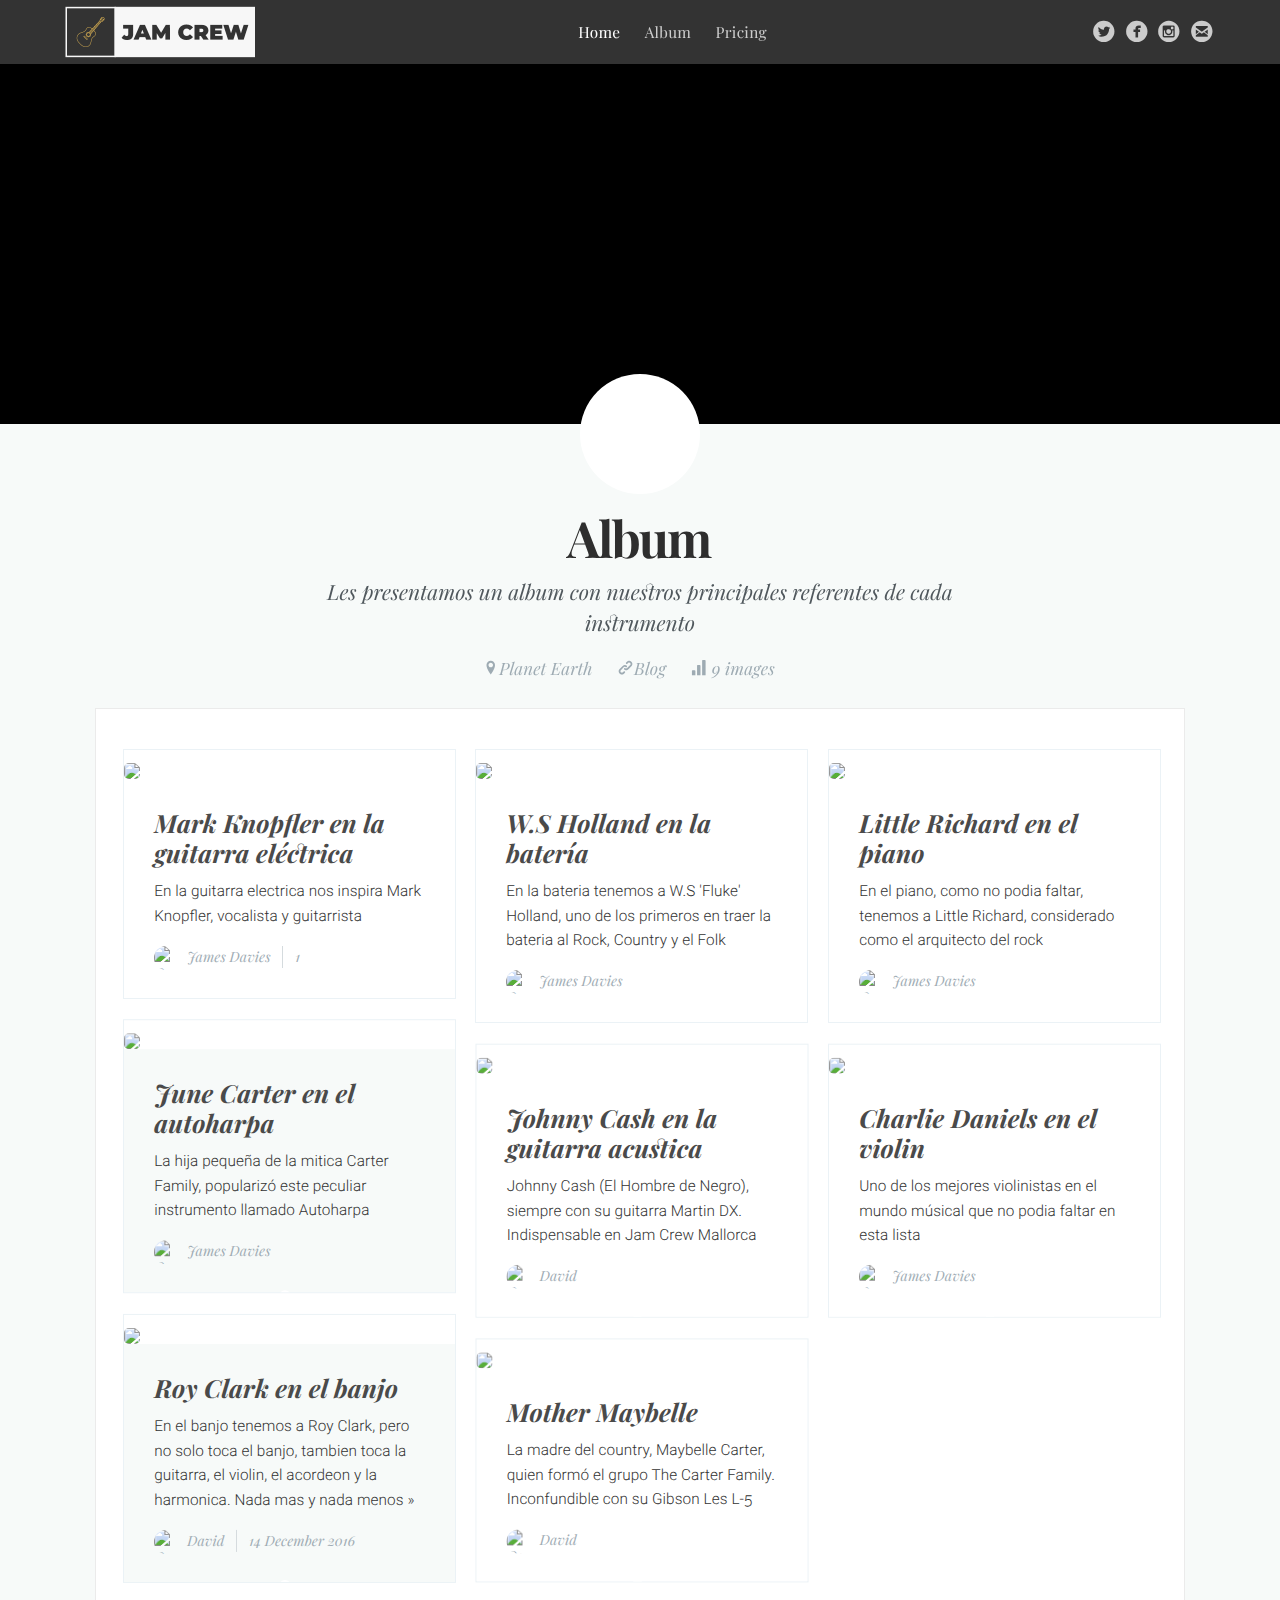
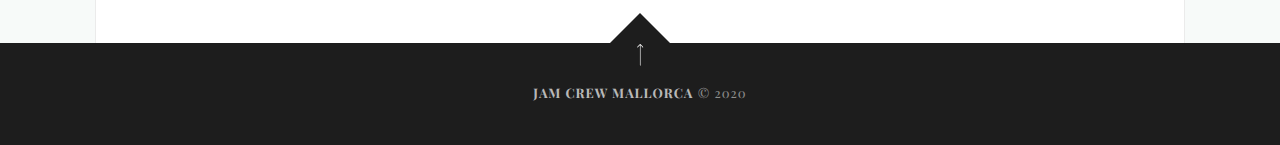
==== album.html @ 9c5e9997 "definitivo" ====
<!DOCTYPE html>
<html>
<head>
<meta charset="utf-8"/>
<meta http-equiv="X-UA-Compatible" content="IE=edge"/>
<title>Nectaria - Free HTML Template by WowThemes.net</title>
<meta name="description" content="Thoughts, reviews and ideas since 1999."/>
<meta name="viewport" content="width=device-width, initial-scale=1.0"/>
<link rel="shortcut icon" href="#">
<link rel="stylesheet" type="text/css" href="assets/css/screen.css"/>
<link rel="stylesheet" type="text/css" href="https://fonts.googleapis.com/css?family=Roboto:400,300italic,300,400italic,700,700italic|Playfair+Display:400,700,400italic,700italic"/>
</head>
<body class="author-template">
<div class="site-wrapper">
	<nav class="main-nav overlay clearfix">
        <a class="blog-logo" href="index.html"><img src="assets/img/logo.png" alt="Fashion Critiques" width="150%"/></a>
		<ul id="menu">
			<li class="nav-home nav-current" role="presentation"><a href="./blog.html">Home</a></li>
			<li class="nav-article-example" role="presentation"><a href="./album.html">Album</a></li>
			<li class="nav-about-us" role="presentation"><a href="./pricing.html">Pricing</a></li>
			<span class="socialheader">
			<a href="https://twitter.com/Black_Crash_DVS" target="blank"><span class='symbol'>circletwitterbird</span></a>
			<a href="https://www.facebook.com/james.aguilarfernandez/" target="blank"><span class='symbol'>circlefacebook</span></a>
			<a href="https://www.instagram.com/james_loquillo/?hl=es" target="blank"><span class='symbol'>circleinstagram</span></a>
			<a href="mailto:daviesjamesemlyn@gmail.com" target="blank"><span class='symbol'>circleemail</span></a>
			</span>
	</ul>
	</nav>
	<header class="main-header author-head">
        <div class="overlay"></div>
  <video playsinline="playsinline" autoplay="autoplay" muted="muted" loop="loop">
    <source src="./vids-img/album.mp4" type="video/mp4">
  </video>
	</header>
	<section class="author-profile inner">
	<figure class="author-image">
	<div class="img" style="background-image: url(https://scontent.fpmi1-1.fna.fbcdn.net/v/t1.0-9/129583859_104291048207803_7427155430937410095_n.jpg?_nc_cat=103&ccb=2&_nc_sid=09cbfe&_nc_ohc=jeGE1zv_1PsAX_n4qG9&_nc_ht=scontent.fpmi1-1.fna&oh=19bc6c733a1b47d563019c0d79a7c83b&oe=5FFEECEB)">
		<span class="hidden">David's Picture</span>
	</div>
	</figure>
	<h1 class="author-title">Album</h1>
	<h2 class="author-bio">Les presentamos un album con nuestros principales referentes de cada instrumento</h2>
	<div class="author-meta">
		<span class="author-location icon-location">Planet Earth</span>
		<span class="author-link icon-link"><a href="./blog.html">Blog</a></span>
		<span class="author-stats"><i class="icon-stats"></i> 9 images</span>
	</div>
	</section>
	<main class="content" role="main">
	<div class="grid">
		<div class="grid-item">
			<article class="post tag-romance">
			<a href="article.html"><img src="https://upload.wikimedia.org/wikipedia/commons/thumb/1/12/Markknopfler20061.jpg/1200px-Markknopfler20061.jpg" style="border-radius: 5px;"></a>
			<div class="wrapgriditem">
				<header class="post-header">
				<h2 class="post-title"><a href="article.html">Mark Knopfler en la guitarra eléctrica</a></h2>
				</header>
				<section class="post-excerpt">
				<p>
					En la guitarra electrica nos inspira Mark Knopfler, vocalista y guitarrista
				</p>
				</section>
				<footer class="post-meta">
				<img class="author-thumb" src="https://scontent.fpmi1-1.fna.fbcdn.net/v/t1.0-9/129583859_104291048207803_7427155430937410095_n.jpg?_nc_cat=103&ccb=2&_nc_sid=09cbfe&_nc_ohc=jeGE1zv_1PsAX_n4qG9&_nc_ht=scontent.fpmi1-1.fna&oh=19bc6c733a1b47d563019c0d79a7c83b&oe=5FFEECEB" alt="David" nopin="nopin"/>
				James Davies
				<time class="post-date" datetime="2015-12-17">1</time>
				</footer>
			</div>
			</article>
		</div>
		<div class="grid-item">
			<article class="post">
                <a href="article.html"><img src="https://cdn0.wideopencountry.com/wp-content/uploads/2020/09/Screen-Shot-2020-09-23-at-8.38.54-PM-793x526.png" style="border-radius: 5px;"></a>
			<div class="wrapgriditem">
				<header class="post-header">
				<h2 class="post-title"><a href="article.html">W.S Holland en la batería</a></h2>
				</header>
				<section class="post-excerpt">
				<p>
					En la bateria tenemos a W.S 'Fluke' Holland, uno de los primeros en traer la bateria al Rock, Country y el Folk 
				</p>
				</section>
				<footer class="post-meta">
				<img class="author-thumb" src="https://scontent.fpmi1-1.fna.fbcdn.net/v/t1.0-9/129583859_104291048207803_7427155430937410095_n.jpg?_nc_cat=103&ccb=2&_nc_sid=09cbfe&_nc_ohc=jeGE1zv_1PsAX_n4qG9&_nc_ht=scontent.fpmi1-1.fna&oh=19bc6c733a1b47d563019c0d79a7c83b&oe=5FFEECEB" alt="David" nopin="nopin"/>
				James Davies
				<time class="post-date" datetime="2015-12-17"></time>
				</footer>
			</div>
			</article>
		</div>
		<div class="grid-item">
			<article class="post tag-romance">
			<a href="article.html"><img src="https://www.alohacriticon.com/wp-content/uploads/2003/07/little-richard-piano-fotos.jpg" style="border-radius: 5px;"></a>
			<div class="wrapgriditem">
				<header class="post-header">
				<h2 class="post-title"><a href="article.html">Little Richard en el piano</a></h2>
				</header>
				<section class="post-excerpt">
				<p>
					En el piano, como no podia faltar, tenemos a Little Richard, considerado como el arquitecto del rock 
				</p>
				</section>
				<footer class="post-meta">
				<img class="author-thumb" src="https://scontent.fpmi1-1.fna.fbcdn.net/v/t1.0-9/129583859_104291048207803_7427155430937410095_n.jpg?_nc_cat=103&ccb=2&_nc_sid=09cbfe&_nc_ohc=jeGE1zv_1PsAX_n4qG9&_nc_ht=scontent.fpmi1-1.fna&oh=19bc6c733a1b47d563019c0d79a7c83b&oe=5FFEECEB" alt="David" nopin="nopin"/>
				James Davies
				<time class="post-date" datetime="2015-12-17"></time>
				</footer>
			</div>
			</article>
		</div>
		<div class="grid-item">
			<article class="post tag-romance featured">
			<a href="article.html"><img src="https://www.soundslikenashville.com/wp-content/uploads/2019/01/June-Carter-Cash-1547573768-1280x1947.jpg" style="border-radius: 5px;"></a>
			<div class="wrapgriditem">
				<header class="post-header">
				<h2 class="post-title"><a href="article.html">June Carter en el autoharpa</a></h2>
				</header>
				<section class="post-excerpt">
				<p>
					La hija pequeña de la mitica Carter Family, popularizó este peculiar instrumento llamado Autoharpa 
				</p>
				</section>
				<footer class="post-meta">
				<img class="author-thumb" src="https://scontent.fpmi1-1.fna.fbcdn.net/v/t1.0-9/129583859_104291048207803_7427155430937410095_n.jpg?_nc_cat=103&ccb=2&_nc_sid=09cbfe&_nc_ohc=jeGE1zv_1PsAX_n4qG9&_nc_ht=scontent.fpmi1-1.fna&oh=19bc6c733a1b47d563019c0d79a7c83b&oe=5FFEECEB" alt="David" nopin="nopin"/>
                James Davies
				<time class="post-date" datetime="2015-12-17"></time>
				</footer>
			</div>
			</article>
		</div>
		<div class="grid-item">
			<article class="post">
			<a href="article.html"><img src="https://www.nme.com/wp-content/uploads/2020/09/johnnycashalbum.jpg" style="border-radius: 5px;"></a>
			<div class="wrapgriditem">
				<header class="post-header">
				<h2 class="post-title"><a href="article.html">Johnny Cash en la guitarra acustica</a></h2>
				</header>
				<section class="post-excerpt">
				<p>
					Johnny Cash (El Hombre de Negro), siempre con su guitarra Martin DX. Indispensable en Jam Crew Mallorca
				</p>
				</section>
				<footer class="post-meta">
				<img class="author-thumb" src="https://scontent.fpmi1-1.fna.fbcdn.net/v/t1.0-9/129583859_104291048207803_7427155430937410095_n.jpg?_nc_cat=103&ccb=2&_nc_sid=09cbfe&_nc_ohc=jeGE1zv_1PsAX_n4qG9&_nc_ht=scontent.fpmi1-1.fna&oh=19bc6c733a1b47d563019c0d79a7c83b&oe=5FFEECEB" alt="David" nopin="nopin"/>
				David
				<time class="post-date" datetime="2015-12-17"></time>
				</footer>
			</div>
			</article>
		</div>
		<div class="grid-item">
			<article class="post tag-romance">
			<a href="article.html"><img src="https://www.gannett-cdn.com/presto/2019/10/16/PNAS/6d5e90dd-1445-47b4-b0d6-b8273020af3c-NAS-Charlie_Daniels_veterans-17.jpg" style="border-radius: 5px;"></a>
			<div class="wrapgriditem">
				<header class="post-header">
				<h2 class="post-title"><a href="article.html">Charlie Daniels en el violin</a></h2>
				</header>
				<section class="post-excerpt">
				<p>
					Uno de los mejores violinistas en el mundo músical que no podia faltar en esta lista 
				</p>
				</section>
				<footer class="post-meta">
				<img class="author-thumb" src="https://scontent.fpmi1-1.fna.fbcdn.net/v/t1.0-9/129583859_104291048207803_7427155430937410095_n.jpg?_nc_cat=103&ccb=2&_nc_sid=09cbfe&_nc_ohc=jeGE1zv_1PsAX_n4qG9&_nc_ht=scontent.fpmi1-1.fna&oh=19bc6c733a1b47d563019c0d79a7c83b&oe=5FFEECEB" alt="David" nopin="nopin"/>
				James Davies
				<time class="post-date" datetime="2015-12-17"></time>
				</footer>
			</div>
			</article>
		</div>
		<div class="grid-item">
			<article class="post featured">
			<a href="article.html"><img src="https://images-na.ssl-images-amazon.com/images/I/51Z61dRnvmL._AC_.jpg" style="border-radius: 5px;"></a>
			<div class="wrapgriditem">
				<header class="post-header">
				<h2 class="post-title"><a href="article.html">Roy Clark en el banjo</a></h2>
				</header>
				<section class="post-excerpt">
				<p>
				En el banjo tenemos a Roy Clark, pero no solo toca el banjo, tambien toca la guitarra, el violin, el acordeon y la harmonica. Nada mas y nada menos <a class="read-more" href="/drinking-whenever-you-are-ready-or-even-if-youre-not/">&raquo;</a>
				</p>
				</section>
				<footer class="post-meta">
				<img class="author-thumb" src="https://scontent.fpmi1-1.fna.fbcdn.net/v/t1.0-9/129583859_104291048207803_7427155430937410095_n.jpg?_nc_cat=103&ccb=2&_nc_sid=09cbfe&_nc_ohc=jeGE1zv_1PsAX_n4qG9&_nc_ht=scontent.fpmi1-1.fna&oh=19bc6c733a1b47d563019c0d79a7c83b&oe=5FFEECEB" alt="David" nopin="nopin"/>
				David
				<time class="post-date" datetime="2015-12-14">14 December 2016</time>
				</footer>
			</div>
			</article>
		</div>
		<div class="grid-item">
			<article class="post">
                <a><img src="https://i.pinimg.com/originals/8d/22/37/8d2237e39d246e3e4c31082fff97e40e.jpg" style="border-radius: 5px;"></a>
			<div class="wrapgriditem">
				<header class="post-header">
				<h2 class="post-title"><a href="article.html">Mother Maybelle</a></h2>
				</header>
				<section class="post-excerpt">
				<p>
					La madre del country, Maybelle Carter, quien formó el grupo The Carter Family. Inconfundible con su Gibson Les L-5
				</p>
				</section>
				<footer class="post-meta">
				<img class="author-thumb" src="https://scontent.fpmi1-1.fna.fbcdn.net/v/t1.0-9/129583859_104291048207803_7427155430937410095_n.jpg?_nc_cat=103&ccb=2&_nc_sid=09cbfe&_nc_ohc=jeGE1zv_1PsAX_n4qG9&_nc_ht=scontent.fpmi1-1.fna&oh=19bc6c733a1b47d563019c0d79a7c83b&oe=5FFEECEB" alt="David" nopin="nopin"/>
				David
				<time class="post-date" datetime="2015-12-14"></time>
				</footer>
			</div>
			</article>
		</div>
	</div>
	</main>
	<footer class="site-footer clearfix">
	<a href="#top" id="back-to-top" class="back-top"></a>
	<div class="text-center">
		<a href="index.html">Jam Crew Mallorca</a> &copy; 2020<br/>
	</div>
	</footer>
</div>
<script type="text/javascript" src="https://code.jquery.com/jquery-1.11.3.min.js"></script>
<script type="text/javascript" src="assets/js/masonry.min.js"></script>
<script type="text/javascript" src="assets/js/jquery.fitvids.js"></script>
<script type="text/javascript" src="assets/js/index.js"></script>
</body>
</html>
---- assets/css/screen.css ----
/* 
Nectaria - FREE HTML TEMPLATE BY WOWTHEMES.NET
Version: 1.0.0
Download Link: https://www.wowthemes.net/marketplace/category/free/
*/
body {
	font-family:Roboto;
	overflow-x:hidden;
}
.oscuro{ 
    background-color: #1f1f1f; 
    color: #f1eded; 
}
article,aside,details,figcaption,figure,footer,header,hgroup,main,nav,section,summary {
	display:block;
}
audio,canvas,video {
	display:inline-block;
}
audio:not([controls]) {
	display:none;
	height:0;
}
[hidden],template {
	display:none;
}
html {
	font-family:sans-serif;
	-ms-text-size-adjust:100%;
	-webkit-text-size-adjust:100%;
}
body {
	margin:0;
}
a {
	background:transparent;
}
a:focus {
	outline:0;
}
a:active,a:hover {
	outline:0;
}
h1 {
	font-size:2em;
	margin:0.67em 0;
}
abbr[title] {
	border-bottom:1px dotted;
}
b,strong {
	font-weight:700;
}
dfn {
	font-style:italic;
}
hr {
	-moz-box-sizing:content-box;
	box-sizing:content-box;
	height:0;
}
mark {
	background:#FF0;
	color:#000;
}
code,kbd,pre,samp {
	font-family:monospace,serif;
	font-size:1em;
}
pre {
	white-space:pre-wrap;
}
q {
	quotes:"\201C" "\201D" "\2018" "\2019";
}
small {
	font-size:80%;
}
sub,sup {
	font-size:75%;
	line-height:0;
	position:relative;
	vertical-align:baseline;
}
sup {
	top:-0.5em;
}
sub {
	bottom:-0.25em;
}
img {
	border:0;
	max-width:100%;
}
svg:not(:root) {
	overflow:hidden;
}
figure {
	margin:0;
}
fieldset {
	border:1px solid #c0c0c0;
	margin:0 2px;
	padding:0.35em 0.625em 0.75em;
}
legend {
	border:0;
	padding:0;
}
button,input,select,textarea {
	font-family:inherit;
	font-size:100%;
	margin:0;
}
button,input {
	line-height:normal;
}
button,select {
	text-transform:none;
}
button,html input[type="button"],input[type="reset"],input[type="submit"] {
	-webkit-appearance:button;
	cursor:pointer;
}
button[disabled],html input[disabled] {
	cursor:default;
}
input[type="checkbox"],input[type="radio"] {
	box-sizing:border-box;
	padding:0;
}
input[type="search"] {
	-webkit-appearance:textfield;
	-moz-box-sizing:content-box;
	-webkit-box-sizing:content-box;
	box-sizing:content-box;
}
input[type="search"]::-webkit-search-cancel-button,input[type="search"]::-webkit-search-decoration {
	-webkit-appearance:none;
}
button::-moz-focus-inner,input::-moz-focus-inner {
	border:0;
	padding:0;
}
textarea {
	overflow:auto;
	vertical-align:top;
}
table {
	border-collapse:collapse;
	border-spacing: 0;
}
/* ========================================================================== 1. Icons - Sets up the icon font and respective classes ========================================================================== */
/* Import the font file with the icons in it */
@font-face {
	font-family:"casper-icons";
	src:url("../fonts/casper-icons.eot?v=1");
	src:url("../fonts/casper-icons.eot?v=1#iefix") format("embedded-opentype"),url("../fonts/casper-icons.woff?v=1") format("woff"),url("../fonts/casper-icons.ttf?v=1") format("truetype"),url("../fonts/casper-icons.svg?v=1#icons") format("svg");
	font-weight:normal;
	font-style: normal;
}
/* Apply these base styles to all icons */
[class^="icon-"]:before,[class*=" icon-"]:before {
	font-family:"casper-icons","Open Sans",sans-serif;
	speak-as:none;
	font-style:normal;
	font-weight:normal;
	font-variant:normal;
	text-transform:none;
	line-height:1;
	text-decoration:none !important;
	-webkit-font-smoothing:antialiased;
	-moz-osx-font-smoothing: grayscale;
}
/* Each icon is created by inserting the correct character into the content of the:before pseudo element. Like a boss. */
.icon-ghost:before {
	content:"\f600";
}
.icon-feed:before {
	content:"\f601";
}
.icon-twitter:before {
	content:"\f602";
	font-size:1.1em;
}
.icon-google-plus:before {
	content:"\f603";
}
.icon-facebook:before {
	content:"\f604";
}
.icon-arrow-left:before {
	content:"\f605";
}
.icon-stats:before {
	content:"\f606";
}
.icon-location:before {
	content:"\f607";
	margin-left:-3px;
	/* Tracking fix */
}
.icon-link:before {
	content:"\f608";
}
.icon-menu:before {
	content: "\f609";
}
/* IMPORTANT:When making any changes to the icon font,be sure to increment the version number by 1 in the @font-face rule. `?v=1` becomes `?v=2` This forces browsers to download the new font file.*/
/* ========================================================================== 2. General - Setting up some base styles ========================================================================== */
html {
	height:100%;
	max-height:100%;
	font-size:62.5%;
	-webkit-tap-highlight-color:rgba(0,0,0,0);
}
body {
	height:100%;
	max-height:100%;
	letter-spacing:0.01rem;
	font-size:1.7rem;
	line-height:1.75em;
	color:#333;
	-webkit-font-feature-settings:'kern' 1;
	-moz-font-feature-settings:'kern' 1;
	-o-font-feature-settings:'kern' 1;
	text-rendering:geometricPrecision;
	font-weight:300;
}
::-moz-selection {
	background:#D6EDFF;
}
::selection {
	background:#D6EDFF;
}
h1,h2,h3,h4,h5,h6 {
	-webkit-font-feature-settings:'dlig' 1,'liga' 1,'lnum' 1,'kern' 1;
	-moz-font-feature-settings:'dlig' 1,'liga' 1,'lnum' 1,'kern' 1;
	-o-font-feature-settings:'dlig' 1,'liga' 1,'lnum' 1,'kern' 1;
	color:#2E2E2E;
	line-height:1.15em;
	margin:0 0 0.4em 0;
	font-family:"Playfair Display";
	text-rendering:geometricPrecision;
}
h1 {
	font-size:5rem;
	letter-spacing:-2px;
	text-indent:-3px;
}
h2 {
	font-size:3.6rem;
}
.main-header{
	opacity: 800px;

}
h3 {
	font-size:3rem;
}
h4 {
	font-size:2.5rem;
}
h5 {
	font-size:2rem;
}
h6 {
	font-size:2rem;
}
a {
	color:#4A4A4A;
	transition:color 0.3s ease;
}
a:hover {
	color:#111;
}
p,ul,ol,dl {
	-webkit-font-feature-settings:'liga' 1,'onum' 1,'kern' 1;
	-moz-font-feature-settings:'liga' 1,'onum' 1,'kern' 1;
	-o-font-feature-settings:'liga' 1,'onum' 1,'kern' 1;
	margin:0 0 1.75em 0;
	text-rendering:geometricPrecision;
}
ol,ul {
	padding-left:3rem;
}
ol ol,ul ul,ul ol,ol ul {
	margin:0 0 0.4em 0;
	padding-left:2em;
}
dl dt {
	float:left;
	width:180px;
	overflow:hidden;
	clear:left;
	text-align:right;
	text-overflow:ellipsis;
	white-space:nowrap;
	font-weight:700;
	margin-bottom:1em;
}
dl dd {
	margin-left:200px;
	margin-bottom:1em
}
li {
	margin:0.4em 0;
}
li li {
	margin:0;
}
hr {
	display:block;
	height:1px;
	border:0;
	border-top:#EFEFEF 1px solid;
	margin:3.2em 0;
	padding:0;
}
blockquote {
	-moz-box-sizing:border-box;
	box-sizing:border-box;
	margin:1.75em 0 1.75em -2.2em;
	padding:0 0 0 1.75em;
	border-left:#4A4A4A 0.4em solid;
}
blockquote p {
	margin:0.8em 0;
	font-style:italic;
}
blockquote small {
	display:inline-block;
	margin:0.8em 0 0.8em 1.5em;
	font-size:0.9em;
	color:#CCC;
}
blockquote small:before {
	content:"\2014 \00A0";
}
blockquote cite {
	font-weight:700;
}
blockquote cite a {
	font-weight:normal;
}
mark {
	background-color:#fdffb6;
}
code,tt {
	padding:1px 3px;
	font-family:Inconsolata,monospace,sans-serif;
	font-size:0.85em;
	white-space:pre-wrap;
	border:#E3EDF3 1px solid;
	background:#F7FAFB;
	border-radius:2px;
}
pre {
	-moz-box-sizing:border-box;
	box-sizing:border-box;
	margin:0 0 1.75em 0;
	border:#E3EDF3 1px solid;
	width:100%;
	padding:10px;
	font-family:Inconsolata,monospace,sans-serif;
	font-size:0.9em;
	white-space:pre;
	overflow:auto;
	background:#F7FAFB;
	border-radius:3px;
}
pre code,pre tt {
	font-size:inherit;
	white-space:pre-wrap;
	background:transparent;
	border:none;
	padding:0;
}
kbd {
	display:inline-block;
	margin-bottom:0.4em;
	padding:1px 8px;
	border:#CCC 1px solid;
	color:#666;
	text-shadow:#FFF 0 1px 0;
	font-size:0.9em;
	font-weight:700;
	background:#F4F4F4;
	border-radius:4px;
	box-shadow:0 1px 0 rgba(0,0,0,0.2),0 1px 0 0 #fff inset;
}
table {
	-moz-box-sizing:border-box;
	box-sizing:border-box;
	margin:1.75em 0;
	width:100%;
	max-width:100%;
	background-color:transparent;
}
table th,table td {
	padding:8px;
	line-height:20px;
	text-align:left;
	vertical-align:top;
	border-top:#EFEFEF 1px solid;
}
table th {
	color:#000;
}
table caption+thead tr:first-child th,table caption+thead tr:first-child td,table colgroup+thead tr:first-child th,table colgroup+thead tr:first-child td,table thead:first-child tr:first-child th,table thead:first-child tr:first-child td {
	border-top:0;
}
table tbody+tbody {
	border-top:#EFEFEF 2px solid;
}
table table table {
	background-color:#FFF;
}
table tbody>tr:nth-child(odd)>td,table tbody>tr:nth-child(odd)>th {
	background-color:#F6F6F6;
}
table.plain tbody>tr:nth-child(odd)>td,table.plain tbody>tr:nth-child(odd)>th {
	background:transparent;
}
iframe,.fluid-width-video-wrapper {
	display:block;
	margin: 1.75em 0;
}
/* When a video is inside the fitvids wrapper,drop themargin on the iframe,cause it breaks stuff. */
.fluid-width-video-wrapper iframe {
	margin: 0;
}
/* ========================================================================== 3. Utilities - These things get used a lot ========================================================================== */
/* Clears shit */
.clearfix:before,.clearfix:after {
	content:" ";
	display:table;
}
.clearfix:after {
	clear:both;
}
.clearfix {
	zoom: 1;
}
/* Hides shit */
.hidden {
	text-indent:-9999px;
	visibility:hidden;
	display: none;
}
/* Creates a responsive wrapper that makes our content scale nicely */
.inner {
	position:relative;
	width:80%;
	max-width:710px;
	margin: 0 auto;
}
/* Centres vertically yo. (IE8+) */
.vertical {
	display:table-cell;
	vertical-align:middle;
	 background: rgba(0,0,0,0.2);
}
/* Wraps the main content & footer */
.site-wrapper {
	position:relative;
	z-index:10;
	min-height:100%;
	background:#fff;
	-webkit-transition:-webkit-transform 0.5s ease;
	transition:transform 0.5s ease;
	margin-top:64px;
}
.home-template .site-wrapper {
}
body.nav-opened .site-wrapper {
	overflow-x:hidden;
	-webkit-transform:translate3D(-240px,0,0);
	-ms-transform:translate3D(-240px,0,0);
	transform:translate3D(-240px,0,0);
	-webkit-transition:-webkit-transform 0.3s ease;
	transition: transform 0.3s ease;
}
/* ========================================================================== 4. General - The main styles for the the theme ========================================================================== */
.content {
	width:85%;
	margin:0px auto;
	background:#fff;
	padding:40px 0px;
	margin-top:-100px;
	position:relative;
	border-left:1px solid rgba(0,0,0,0.08);
	border-right:1px solid rgba(0,0,0,0.08);
	border-top: 1px solid rgba(0,0,0,0.08);
}
/* Big cover image on the home page */
.main-header {
	position:relative;
	display:table;
	width:100%;
	height:100vh;
	margin-bottom:5rem;
	text-align:center;
	background:#222 no-repeat center center;
	background-image:url(../img/default.jpg);
	background-size:cover;
	overflow:hidden;
}
.main-header .inner {
	width:80%;
	margin-top:-64px;
}
.main-header-content.inner h1,.main-header-content.inner .post-meta,.main-header-content.inner .post-meta a {
	color:#fff;
}
.main-nav {
	position:relative;
	padding:5px 5%;
	margin:0 0 0px 0;
}
.main-nav a {
	text-decoration:none;
	font-size:0.9em;
	letter-spacing:0.3px;
	font-weight:400;
	color:#ccc;
	font-family:Playfair Display;
}
.main-nav .nav-current a {
	color:#fff;
}
.main-nav a:hover {
	color: #fff;
}
/* Navigation */
body.nav-opened .nav-cover {
	position:fixed;
	top:0;
	left:0;
	right:240px;
	bottom:0;
	z-index:200;
}
.nav {
	position:fixed;
	top:0;
	right:0;
	bottom:0;
	z-index:5;
	width:240px;
	opacity:0;
	background:#111;
	margin-bottom:0;
	text-align:left;
	overflow-y:auto;
	-webkit-transition:-webkit-transform 0.5s ease,opacity 0.3s ease 0.7s;
	transition:transform 0.5s ease,opacity 0.3s ease 0.7s;
}
body.nav-closed .nav {
	-webkit-transform:translate3D(97px,0,0);
	-ms-transform:translate3D(97px,0,0);
	transform:translate3D(97px,0,0);
}
body.nav-opened .nav {
	opacity:1;
	-webkit-transition:-webkit-transform 0.3s ease,opacity 0s ease 0s;
	transition:transform 0.3s ease,opacity 0s ease 0s;
	-webkit-transform:translate3D(0,0,0);
	-ms-transform:translate3D(0,0,0);
	transform:translate3D(0,0,0);
}
.nav-title {
	position:absolute;
	top:45px;
	left:30px;
	font-size:16px;
	font-weight:100;
	text-transform:uppercase;
	color:#fff;
}
.nav-close {
	position:absolute;
	top:38px;
	right:25px;
	width:20px;
	height:20px;
	padding:0;
	font-size:10px;
}
.nav-close:focus {
	outline:0;
}
.nav-close:before,.nav-close:after {
	content:'';
	position:absolute;
	top:0;
	width:20px;
	height:1px;
	background:rgb(150,150,150);
	top:15px;
	-webkit-transition:background 0.15s ease;
	transition:background 0.15s ease;
}
.nav-close:before {
	-webkit-transform:rotate(45deg);
	-ms-transform:rotate(45deg);
	transform:rotate(45deg);
}
.nav-close:after {
	-webkit-transform:rotate(-45deg);
	-ms-transform:rotate(-45deg);
	transform:rotate(-45deg);
}
.nav-close:hover:before,.nav-close:hover:after {
	background:rgb(255,255,255);
}
.nav ul {
	padding:90px 9% 5%;
	list-style:none;
	counter-reset:item;
}
.nav li:before {
	display:block;
	float:right;
	padding-right:4%;
	padding-left:5px;
	text-align:right;
	font-size:1.2rem;
	vertical-align:bottom;
	color:#B8B8B8;
	content:counter(item,lower-roman);
	counter-increment:item;
}
.nav li {
	margin:0;
}
.nav li a {
	text-decoration:none;
	line-height:1.4;
	font-size:1.4rem;
	display:block;
	padding:0.6rem 4%;
	overflow:hidden;
	white-space:nowrap;
	text-overflow:ellipsis;
}
.nav li a:after {
	display:inline-block;
	content:" .......................................................";
	color:rgba(255,255,255,0.2);
	margin-left:5px;
}
.nav .nav-current:before {
	color:#fff;
}
.nav .nav-current a:after {
	content:" ";
	border-bottom:rgba(255,255,255,0.5) 1px solid;
	width:100%;
	height:1px;
}
.nav a:link,.nav a:visited {
	color:#B8B8B8;
}
.nav li.nav-current a,.nav a:hover,.nav a:active,.nav a:focus {
	color: #fff;
}
.subscribe-button {
	-webkit-box-sizing:border-box;
	-moz-box-sizing:border-box;
	box-sizing:border-box;
	display:none;
	position:absolute;
	bottom:30px;
	left:30px;
	right:30px;
	height:38px;
	padding:0 20px;
	color:#111 !important;
	/* Overides `.nav a:link,.nav a:visited` colour */
	text-align:center;
	font-size:12px;
	font-family:"Open Sans",sans-serif;
	text-transform:uppercase;
	text-decoration:none;
	line-height:35px;
	border-radius:3px;
	background:#fff;
	transition:all ease 0.3s;
}
.subscribe-button:before {
	font-size:9px;
	margin-right: 6px;
}
/* Create a bouncing scroll-down arrow on homepage with cover image */
.scroll-down {
	display:block;
	position:absolute;
	z-index:100;
	bottom:75px;
	left:50%;
	margin-left:-16px;
	width:34px;
	height:34px;
	font-size:34px;
	text-align:center;
	text-decoration:none;
	color:rgba(255,255,255,0.7);
	-webkit-transform:rotate(-90deg);
	-ms-transform:rotate(-90deg);
	transform:rotate(-90deg);
	-webkit-animation:bounce 4s 2s infinite;
	animation: bounce 4s 2s infinite;
}
/* Stop it bouncing and increase contrast when hovered */
.scroll-down:hover {
	color:#fff;
	-webkit-animation:none;
	animation: none;
}
/* Put a semi-opaque radial gradient behind the icon to make it more visible on photos which happen to have a light background. */
.home-template .main-header:after {
	display:block;
	content:" ";
	width:150px;
	height:130px;
	border-radius:100%;
	position:absolute;
	bottom:0;
	left:50%;
	margin-left:-75px;
	background: radial-gradient(ellipse at center,rgba(0,0,0,0.15) 0%,rgba(0,0,0,0) 70%,rgba(0,0,0,0) 100%);
}
/* Hide when there's no cover image or on page2+*/
.no-cover .scroll-down,.no-cover.main-header:after,.archive-template .scroll-down,.archive-template .main-header:after {
	display: none
}
/* Appears in the top left corner of your home page */
.blog-logo {
	display:block;
	float:left;
	background:none !important;
	/* Makes sure there is never a background */
	border:none !important;
	/* Makes sure there is never a border */
}
.blog-logo img {
	-webkit-box-sizing:border-box;
	-moz-box-sizing:border-box;
	box-sizing:border-box;
	display:block;
	height:auto;
	padding:0;
	width:auto;
	opacity:1;
	transition:all 0.4s;
}
.blog-logo img:hover {
	opacity:1.0;
	transition:all 0.4s;
}
.menu-button {
	-webkit-box-sizing:border-box;
	-moz-box-sizing:border-box;
	box-sizing:border-box;
	display:inline-block;
	float:right;
	padding:0;
	opacity:1;
	text-align:center;
	font-size:12px;
	text-transform:uppercase;
	white-space:nowrap;
	transition:all 0.5s ease;
}
.menu-button:before {
	font-size:24px;
	font-weight:300;
	position:relative;
	top:14px;
}
.menu-button:hover {
	background:#fff;
}
.menu-button:focus {
	outline: 0;
}
/* When the navigation is closed */
.nav-closed .menu-button {
	color:#333;
	border-color:rgba(255,255,255,0.6);
}
.nav-closed .menu-button:hover {
	color: #222;
}
/* When the navigation is closed and there is no cover image */
.nav-closed .no-cover .menu-button {
	border-color:#BFC8CD;
	color:#9EABB3;
}
.nav-closed .no-cover .menu-button:hover {
	border-color:#555;
	color: #555;
}
/* When the navigation is opened */
.nav-opened .menu-button {
	padding:0 12px;
	background:#111;
	border-color:#111;
	color:#fff;
	-webkit-transform:translate3D(94px,0,0);
	-ms-transform:translate3D(94px,0,0);
	transform:translate3D(94px,0,0);
	transition:all 0.3s ease;
}
.nav-opened .menu-button .word {
	opacity:0;
	transition: all 0.3s ease;
}
/* Special styles when overlaid on an image*/
.main-nav.overlay {
	position:fixed;
	top:0;
	left:0;
	right:0;
	height:54px;
	border:none;
	background:linear-gradient(to bottom,rgba(0,0,0,0.2) 0%,rgba(0,0,0,0) 100%);
	background:rgba(0,0,0,0.8);
	z-index:9;
}
.no-cover .main-nav.overlay {
	background: none;
}
/* The details of your blog. Defined in ghost/settings/ */
.page-title {
	margin:10px 0 0px 0;
	font-size:6.5rem;
	letter-spacing:-1px;
	font-weight:700;
	font-family:"Playfair Display";
	color:#fff;
	font-style:italic;
}
.page-description {
	margin:0;
	font-size:2rem;
	line-height:1.5em;
	font-weight:300;
	font-style:bold;
	letter-spacing:0.01rem;
	color:rgb(255, 255, 255);
}
.no-cover.main-header {
	min-height:160px;
	max-height:40vh;
	background:#f5f8fa;
}
.no-cover .page-title {
	color:rgba(0,0,0,0.8);
}
.no-cover .page-description {
	color: rgba(0,0,0,0.5);
}
/* Add subtle load-in animation for content on the home page */
.home-template .page-title {
	-webkit-animation:fade-in 0.6s;
	animation:fade-in 0.6s;
	-webkit-animation-delay:0.2s;
	animation-delay:0.2s;
}
.home-template .page-description {
	-webkit-animation:fade-in-down 0.9s;
	animation:fade-in-down 0.9s;
	-webkit-animation-delay:0.1s;
	animation-delay: 0.1s;
}
/* Every post,on every page,gets this style on its <article>tag */
.post {
	position:relative;
	border-bottom:#EBF2F6 1px solid;
		padding-bottom:30px;
	word-wrap:break-word;
}
.grid-item .post {
	position:relative;
	border:#EBF2F6 1px solid;
	word-wrap:break-word;
		margin-bottom:20px;
	 padding-bottom:0;
	 max-width:100%;
	 transition:all 0.4s;
	 background:#fff;
	overflow:hidden;
}
.grid-item .post img {
	margin-bottom:-10px;
}
.wrapgriditem {
	padding:30px;
	position:relative;
	background-color:#fff;
}
.grid-item .post.featured .wrapgriditem {
	background:#f7faf9;
	box-shadow: none;
}
/* Add a little circle in the middle of the border-bottom on our .post just for the lolz and stylepoints. */
.post:after {
	display:block;
	content:"";
	width:0px;
	height:0px;
	border:#E7EEF2 1px solid;
	position:absolute;
	bottom:-5px;
	left:50%;
	margin-left:-5px;
	background:#FFF;
	border-radius:100%;
	box-shadow:#FFF 0 0 0 5px;
}
body:not(.post-template) .post-title {
	font-size:2.5rem;
	font-style:italic;
	line-height:1.2;
}
.post-title a {
	text-decoration:none;
}
.post-excerpt p {
	margin:0;
	font-size:0.9em;
	line-height:1.6em;
}
.read-more {
	text-decoration:none;
}
.post-meta {
	display:block;
	margin:1.75rem 0 0 0;
	font-size:1.6rem;
	font-style:italic;
	line-height:2.2rem;
	color:#9EABB3;
	font-family:Playfair Display;
}
.author-thumb {
	width:24px;
	height:24px;
	float:left;
	margin-right:9px;
	border-radius:100%;
}
.post-meta a {
	color:#9EABB3;
	text-decoration:none;
}
.post-meta a:hover {
	text-decoration:underline;
}
.user-meta {
	position:relative;
	padding:0.3rem 40px 0 100px;
	min-height:77px;
}
.post-date {
	display:inline-block;
	margin-left:8px;
	padding-left:12px;
	border-left:#d5dbde 1px solid;
	white-space:nowrap;
}
.grid-item .post-meta,.grid-item .post-date {
	font-size:1.4rem;
}
.user-image {
	position:absolute;
	top:0;
	left:0;
}
.user-name {
	display:block;
	font-weight:700;
}
.user-bio {
	display:block;
	max-width:440px;
	font-size:1.4rem;
	line-height:1.5em;
}
.publish-meta {
	position:absolute;
	top:0;
	right:0;
	padding:4.3rem 0 4rem 0;
	text-align:right;
}
.publish-heading {
	display:block;
	font-weight:700;
}
.publish-date {
	display:block;
	font-size:1.4rem;
	line-height: 1.5em;
}
/* ========================================================================== 5. Single Post - When you click on an individual post ========================================================================== */
.post-template .post-header {
	margin-bottom:3.4rem;
}
.post-template .post-title {
	margin-bottom:0;
	letter-spacing:-1px;
	font-style:italic;
}
.post-template .post-meta {
	margin:0;
}
.post-template .post-date {
	padding:0;
	margin:0;
	border: none;
}
/* Stop elements,such as img wider than the post content,from creating horizontal scroll - slight hack due to imperfections with browser width % calculations and rounding */
.post-template .content {
	width:80%;
	max-width:900px;
	margin:0px auto;
	margin-top:-100px;
	background:#fff;
	position:relative;
	padding:40px 50px;
	font-weight:300;
	font-family:Roboto;
	overflow:hidden;
}
.site-wrapper {
	background-color:#f7faf9;
}
.sidebar {
	width:25%;
	float:right;
	margin-right:3%;
}
.widget {
	padding:30px;
	background:#f7faf9;
	margin-bottom:30px;
	overflow:hidden;
	font-size:1.5rem;
	font-weight:300;
}
.widget .widget-title {
	text-align:center;
	position:relative;
	text-transform:capitalize;
	margin-bottom:27px;
	margin-top:0;
	clear:both;
}
.widget .widget-title:before {
	background:#ebf1ef;
	content:"";
	position:absolute;
	width:100%;
	height:10px;
	left:0;
	top:50%;
	margin-top:-4px;
}
.widget .widget-title>span {
	position:relative;
	z-index:3;
	display:inline-block;
	padding:0 15px;
	background-color:#f7faf9;
}
h2.widget-title {
	font-size:2rem;
	font-style: italic;
}
/* Tweak the .post wrapper style */
.post-template .post {
	margin-top:0;
	border-bottom:none;
	padding-bottom: 0;
}
/* Kill that stylish little circle that was on the border,too */
.post-template .post:after {
	display: none;
}
/* Keep images centered,and allow images wider than the main text column to break out. */
.post-content img {
	display:block;
	max-width:126%;
	height:auto;
	padding:0.6em 0;
	/* Centers an image by (1) pushing its left edge to the center of its container and (2) shifting the entire image in the opposite direction by half its own width. Works for images that are larger than their containers. */
	position:relative;
	left:50%;
	-webkit-transform:translateX(-50%);
	/* for Safari and iOS */
	-ms-transform:translateX(-50%);
	/* for IE9 */
	transform:translateX(-50%);
}
.footnotes {
	font-style:italic;
	font-size:1.3rem;
	line-height:1.6em;
}
.footnotes li {
	margin:0.6rem 0;
}
.footnotes p {
	margin:0;
}
.footnotes p a:last-child {
	text-decoration: none;
}
/* The author credit area after the post */
.post-footer {
	position:relative;
	margin:6rem 0 0 0;
	padding:6rem 0 0 0;
	border-top:#EBF2F6 1px solid;
}
.post-footer h4 {
	font-size:1.8rem;
	margin:0;
}
.post-footer p {
	margin:1rem 0;
	line-height: 1.75em;
}
/* list of author links - location / url */
.author-meta {
	padding:0;
	margin:0;
	list-style:none;
	font-size:1.4rem;
	line-height:1;
	font-style:italic;
	color:#9EABB3;
}
.author-meta a {
	color:#9EABB3;
}
.author-meta a:hover {
	color: #111;
}
/* Create some space to the right for the share links */
.post-footer .author {
	margin-right:180px;
}
.post-footer h4 a {
	color:#2e2e2e;
	text-decoration:none;
}
.post-footer h4 a:hover {
	text-decoration: underline;
}
/* Drop the share links in the space to the right. Doing it like this means it's easier for the author bio to be flexible at smaller screen sizes while the share links remain at a fixed width the whole time */
.post-footer .share {
	position:absolute;
	top:6rem;
	right:0;
	width:140px;
}
.post-footer .share a {
	font-size:1.8rem;
	display:inline-block;
	margin:1rem 1.6rem 1.6rem 0;
	color:#BBC7CC;
	text-decoration:none;
}
.post-footer .share .icon-twitter:hover {
	color:#55acee;
}
.post-footer .share .icon-facebook:hover {
	color:#3b5998;
}
.post-footer .share .icon-google-plus:hover {
	color: #dd4b39;
}
/* ========================================================================== 6. Author profile ========================================================================== */
.post-head.main-header {
	height:65vh;
	min-height:180px;
}
.no-cover.post-head.main-header {
	height:85px;
	min-height:0;
	margin-bottom:0;
	background:transparent;
}
.tag-head.main-header {
	height:65vh;
	min-height:180px;
}
.author-head.main-header {
	height:40vh;
	min-height:180px;
}
.no-cover.author-head.main-header {
	height:10vh;
	min-height:100px;
	background:transparent;
}
.author-profile {
	padding:0 15px 5rem 15px;
	text-align:center;
	margin-bottom: 5rem;
}
/* Add a little circle in the middle of the border-bottom */
.author-image {
	-webkit-box-sizing:border-box;
	-moz-box-sizing:border-box;
	box-sizing:border-box;
	display:block;
	position:absolute;
	top:-40px;
	left:50%;
	margin-left:-40px;
	width:80px;
	height:80px;
	border-radius:100%;
	overflow:hidden;
	padding:6px;
	background:#fff;
	z-index:2;
	box-shadow:#E7EEF2 0 0 0 1px;
}
.author-image .img {
	position:relative;
	display:block;
	width:100%;
	height:100%;
	background-size:cover;
	background-position:center center;
	border-radius:100%;
}
.author-profile .author-image {
	position:relative;
	left:auto;
	top:auto;
	width:120px;
	height:120px;
	padding:3px;
	margin:-100px auto 0 auto;
	box-shadow:none;
}
.author-title {
	margin:1.5rem 0 1rem;
}
.author-bio {
	font-size:2.1rem;
	line-height:1.5em;
	font-weight:200;
	color:#50585D;
	font-style:italic;
	letter-spacing:0;
	text-indent:0;
}
.author-meta {
	margin: 1.6rem 0;
}
/* Location,website,and link */
.author-profile .author-meta {
	margin:2rem 0;
	font-family:Playfair Display;
	letter-spacing:0.01rem;
	font-size:1.7rem;
}
.author-meta span {
	display:inline-block;
	margin:0 2rem 1rem 0;
	word-wrap:break-word;
}
.author-meta a {
	text-decoration: none;
}
/* Turn off meta for page2+to make room for extra pagination prev/next links */
.archive-template .author-profile .author-meta {
	display: none;
}
/* ========================================================================== 7. Read More - Next/Prev Post Links ========================================================================== */
.read-next {
	display:-webkit-box;
	display:-webkit-flex;
	display:-ms-flexbox;
	display:flex;
	-webkit-box-align:stretch;
	-webkit-align-items:stretch;
	-ms-flex-align:stretch;
	align-items:stretch;
	margin-top:0rem;
}
.read-next-story {
	display:-webkit-box;
	display:-webkit-flex;
	display:-ms-flexbox;
	display:flex;
	-webkit-box-flex:1;
	-webkit-flex-grow:1;
	-ms-flex-positive:1;
	flex-grow:1;
	min-width:50%;
	text-decoration:none;
	position:relative;
	text-align:center;
	color:#fff;
	background:#222 no-repeat center center;
	background-size:cover;
	overflow:hidden;
}
.read-next-story:hover:before {
	background:rgba(0,0,0,0.8);
	transition:all 0.2s ease;
}
.read-next-story:hover .post:before {
	color:#222;
	background:#fff;
	transition:all 0.2s ease;
}
.read-next-story:before {
	content:"";
	display:block;
	position:absolute;
	top:0;
	right:0;
	bottom:0;
	left:0;
	background:rgba(0,0,0,0.7);
	transition:all 0.5s ease;
}
.read-next-story .post {
	padding-top:6rem;
	padding-bottom:6rem;
	max-width:80%;
	margin:0px auto;
}
.read-next-story .post:before {
	content:"Read This Next";
	padding:4px 10px 5px;
	text-transform:uppercase;
	font-size:1.1rem;
	font-family:"Open Sans",sans-serif;
	color:rgba(255,255,255,0.8);
	border:rgba(255,255,255,0.5) 1px solid;
	border-radius:4px;
	transition:all 0.5s ease;
}
.read-next-story.prev .post:before {
	content:"You Might Enjoy";
}
.read-next-story h2 {
	margin-top:1rem;
	color:#fff;
}
.read-next-story p {
	margin:0;
	color: rgba(255,255,255,0.8);
}
/* Special styles for posts with no cover images */
.read-next-story.no-cover {
	background:#f5f8fa;
}
.read-next-story.no-cover:before {
	display:none;
}
.read-next-story.no-cover .post:before {
	color:rgba(0,0,0,0.5);
	border-color:rgba(0,0,0,0.2);
}
.read-next-story.no-cover h2 {
	color:rgba(0,0,0,0.8);
}
.read-next-story.no-cover p {
	color: rgba(0,0,0,0.5);
}
/* if there are two posts without covers,put a border between them */
.read-next-story.no-cover+.read-next-story.no-cover {
	border-left:rgba(0,0,100,0.04) 1px solid;
	-webkit-box-sizing:border-box;
	-moz-box-sizing:border-box;
	box-sizing: border-box;
}
/* Correctly position site-footer when next to the .read-next container */
.read-next+.site-footer {
	position:relative;
	bottom:0;
	left:0;
	right:0;
	margin: 0;
}
/* ========================================================================== 8. Third Party Elements - Embeds from other services ========================================================================== */
/* Github */
.gist table {
	margin:0;
	font-size:1.4rem;
}
.gist td {
	line-height:1.4;
}
.gist .line-number {
	min-width: 25px;
}
/* Pastebin */
.content .embedPastebin {
	margin-bottom: 1.75em;
}
/* ========================================================================== 9. Pagination - Tools to let you flick between pages ========================================================================== */
/* The main wrapper for our pagination links */
.pagination {
	position:relative;
	width:80%;
	max-width:740px;
	padding:10px;
	margin:4rem auto;
	margin-bottom:7rem;
	font-family:Playfair Display;
	font-size:1.7rem;
	color:#111;
	text-align:center;
	font-style:italic;
	border-top:#EBF2F6 double medium;
	border-bottom:#EBF2F6 double medium;
}
.pagination a {
	color:#9EABB3;
	transition: all 0.2s ease;
}
/* Push the previous/next links out to the left/right */
.older-posts,.newer-posts {
	position:absolute;
	display:inline-block;
	padding:3px 15px;
	border:#bfc8cd 0px solid;
	text-decoration:none;
	border-radius:0;
	transition:border 0.3s ease;
	font-size:1.4rem;
}
.older-posts {
	right:0;
}
.page-number {
	display:inline-block;
	padding:2px 0;
	min-width:100px;
}
.newer-posts {
	left:0;
}
.older-posts:hover,.newer-posts:hover {
	color:#889093;
	border-color:#98a0a4;
}
.extra-pagination {
	display:none;
}
.extra-pagination .pagination {
	width: auto;
}
/* On page2+make all the headers smaller */
.archive-template .main-header {
	max-height: 65vh;
}
/* On page2+show extra pagination controls at the top of post list */
.archive-template .extra-pagination {
	display: block;
}
/* ========================================================================== 10. Footer - The bottom of every page ========================================================================== */
.site-footer {
	position:relative;
	margin:0rem 0 0 0;
	padding:4rem 15px;
	font-size:1.3rem;
	text-transform:uppercase;
	line-height:1.75em;
	color:rgba(255,255,255,0.5);
	background:#1d1d1d;
	letter-spacing:1px;
	font-family:Playfair Display;
}
.site-footer a {
	text-decoration:none;
	font-weight:bold;
	color:rgba(255,255,255,0.7);
}
.site-footer a:hover {
	color:#fff;
}
.poweredby {
	display:block;
	width:45%;
	float:right;
	text-align:right;
}
.copyright {
	display:block;
	width:45%;
	float: left;
}
/* ========================================================================== 11. Media Queries - Smaller than 900px ========================================================================== */
@media only screen and (max-width:900px) {
	blockquote {
		margin-left:0;
	}
	.main-header {
		-webkit-box-sizing:border-box;
		-moz-box-sizing:border-box;
		box-sizing:border-box;
		height:auto;
		min-height:100%;
		height:100vh;
		padding:0;
	}
  .main-header .inner {
    margin-top: 0;
}
	.scroll-down,.home-template .main-header:after {
		display:none;
	}
	.archive-template .main-header {
		min-height:180px;
		padding:10% 0;
	}
	.blog-logo img {
		padding:0 0 0 10px;
		margin-top:-54px;
	}
	.page-title {
		font-size:4rem;
		letter-spacing:-1px;
	}
	.page-description {
		font-size:1.8rem;
		line-height:1.5em;
	}
	.post {
		font-size:0.95em
	}
	body:not(.post-template) .post-title {
		font-size:3.2rem;
	}
	hr {
		margin:2.4em 0;
	}
	ol,ul {
		padding-left:2em;
	}
	h1 {
		font-size:4.5rem;
		text-indent:-2px;
	}
	h2 {
		font-size:3.6rem;
	}
	h3 {
		font-size:3.1rem;
	}
	h4 {
		font-size:2.5rem;
	}
	h5 {
		font-size:2.2rem;
	}
	h6 {
		font-size:1.8rem;
	}
	.author-profile {
		padding-bottom:4rem;
	}
	.author-profile .author-bio {
		font-size:1.6rem;
	}
	.author-meta span {
		display:block;
		margin:1.5rem 0;
	}
	.author-profile .author-meta span {
		font-size:1.6rem;
	}

	.tag-head.main-header,.author-head.main-header, .post-head.main-header, .no-cover.post-head.main-header {
		height:auto;
    min-height: 40vh;
	}
  .post-template .content {
    width: 80%;
    max-width: 80%;
    padding: 40px 20px;
  }
	.no-cover.author-head.main-header {
		padding:0;
	}
	.read-next {
		-webkit-box-orient:vertical;
		-webkit-box-direction:normal;
		-webkit-flex-direction:column;
		-ms-flex-direction:column;
		flex-direction:column;
		margin-top:4rem;
	}
	.read-next p {
		display:none;
	}
	.read-next-story.no-cover+.read-next-story.no-cover {
		border-top:rgba(0,0,100,0.06) 1px solid;
		border-left: none;
	}
}
/* ========================================================================== 12. Media Queries - Smaller than 500px ========================================================================== */
@media only screen and (max-width:500px) {
	.main-header {
		height:60vh;
		margin-bottom:0;
	}
	.no-cover.main-header {
		height:60vh;
	}
	.archive-template .main-header {
		max-height:20vh;
		min-height:160px;
		padding:0% 0;
	}
	.main-nav {
		padding:5px;
		margin-bottom:0rem;
	}
	.blog-logo {
		padding:0px;
	}
	.blog-logo img {
	}
	.menu-button {
		padding:0 5px;
		border-radius:0;
		border-width:0;
		color:#2e2e2e;
		background:transparent;
	}
	.menu-button:hover {
		color:#2e2e2e;
		border-color:transparent;
		background:none;
	}
	body.nav-opened .menu-button {
		background:none;
		border:transparent;
	}
	.main-nav.overlay a:hover {
		color:#fff;
		border-color:transparent;
		background:transparent;
	}
	.no-cover .main-nav.overlay {
		background:none;
	}
	.no-cover .main-nav.overlay .menu-button {
		border:none;
	}
	.main-nav.overlay .menu-button {
		border-color:transparent;
	}
	.nav-title {
		top:25px;
	}
	.nav-close {
		position:absolute;
		top:18px;
	}
	.nav ul {
		padding:60px 9% 5%;
	}
	.inner,.pagination {
		width:auto;
		margin:2rem auto;
	}
	.post {
		width:auto;
		margin-top:2rem;
		margin-bottom:2rem;
		margin-left:16px;
		margin-right:16px;
		padding-bottom:2rem;
		line-height:1.65em;
	}
	.post-date {
		display:none;
	}
	.post-template .post-header {
		margin-bottom:2rem;
	}
	.post-template .post-date {
		display:inline-block;
	}
	hr {
		margin:1.75em 0;
	}
	p,ul,ol,dl {
		font-size:0.95em;
		margin:0 0 2.5rem 0;
	}
	.page-title {
		font-size:3rem;
	}
	.post-excerpt p {
		font-size:0.85em;
	}
	.page-description {
		font-size:1.6rem;
	}
	h1,h2,h3,h4,h5,h6 {
		margin:0 0 0.3em 0;
	}
	h1 {
		font-size:2.8rem;
		letter-spacing:-1px;
	}
	h2 {
		font-size:2.4rem;
		letter-spacing:0;
	}
	h3 {
		font-size:2.1rem;
	}
	h4 {
		font-size:1.9rem;
	}
	h5 {
		font-size:1.8rem;
	}
	h6 {
		font-size:1.8rem;
	}
	body:not(.post-template) .post-title {
		font-size:2.5rem;
	}
	.post-template .site-footer {
		margin-top: 0;
	}
	.post-content img {
		padding:0;
		width:calc(100%+32px);
		/* expand with to image+margins */
		min-width:0;
		max-width:112%;
		/* fallback when calc doesn't work */
	}
	.post-meta {
		font-size:1.3rem;
		margin-top:1rem;
	}
	.post-footer {
		padding:5rem 0 3rem 0;
		text-align:center;
	}
	.post-footer .author {
		margin:0 0 2rem 0;
		padding:0 0 1.6rem 0;
		border-bottom:#EBF2F6 1px dashed;
	}
	.post-footer .share {
		position:static;
		width:auto;
	}
	.post-footer .share a {
		margin:1.4rem 0.8rem 0 0.8rem;
	}
	.author-meta li {
		float:none;
		margin:0;
		line-height:1.75em;
	}
	.author-meta li:before {
		display:none;
	}
	.older-posts,.newer-posts {
		position:static;
		margin:10px 0;
	}
	.page-number {
		display:block;
	}
	.site-footer {
		margin-top:3rem;
	}
	.author-profile {
		padding-bottom:2rem;
	}
	.tag-head.main-header,.post-head.main-header,.author-head.main-header {
		min-height:30vh;
	}
	.main-header .inner {
		margin-top:0;
	}
	.author-profile .author-image {
		margin-top:-70px;
	}
	.author-profile .author-meta span {
		font-size:1.4rem;
	}
	.archive-template .main-header .page-description {
		display:none;
	}
	.read-next {
		margin-top:2rem;
		margin-bottom:-37px;
	}
	.read-next .post {
		width: 100%;
	}
}
/* ========================================================================== 13. Animations ========================================================================== */
/* Used to fade in title/desc on the home page */
@-webkit-keyframes fade-in-down {
	0% {
		opacity:0;
		-webkit-transform:translateY(-10px);
		transform:translateY(-10px);
	}
	100% {
		opacity:1;
		-webkit-transform:translateY(0);
		transform:translateY(0);
	}
}
@keyframes fade-in-down {
	0% {
		opacity:0;
		-webkit-transform:translateY(-10px);
		transform:translateY(-10px);
	}
	100% {
		opacity:1;
		-webkit-transform:translateY(0);
		transform: translateY(0);
	}
}
/* Used to bounce .scroll-down on home page */
@-webkit-keyframes bounce {
	0%,10%,25%,40%,50% {
		-webkit-transform:translateY(0) rotate(-90deg);
		transform:translateY(0) rotate(-90deg);
	}
	20% {
		-webkit-transform:translateY(-10px) rotate(-90deg);
		transform:translateY(-10px) rotate(-90deg);
	}
	30% {
		-webkit-transform:translateY(-5px) rotate(-90deg);
		transform:translateY(-5px) rotate(-90deg);
	}
}
@keyframes bounce {
	0%,20%,50%,80%,100% {
		-webkit-transform:translateY(0) rotate(-90deg);
		transform:translateY(0) rotate(-90deg);
	}
	40% {
		-webkit-transform:translateY(-10px) rotate(-90deg);
		transform:translateY(-10px) rotate(-90deg);
	}
	60% {
		-webkit-transform:translateY(-5px) rotate(-90deg);
		transform: translateY(-5px) rotate(-90deg);
	}
}
/* ========================================================================== End of file. Animations should be the last thing here. Do not add stuff below this point,or it will probably fuck everything up. ========================================================================== */
.btn-more {
	padding:3px;
	border:1px solid rgba(255,255,255,0.6);
	display:table;
	margin:0 auto;
	margin-top:20px;
}
.btn-more span {
	border:1px solid rgba(255,255,255,0.6);
	padding:10px 30px;
	color:#FFF;
	display:block;
	font-size:16px;
	letter-spacing:2px;
	text-transform:uppercase;
}
a.btn-more {
	text-decoration:none;
}
.grid {
	margin-left:2.5%;
	margin-right:2%;
}
.grid-item {
	width:32.00%;
}
.entry-title-divider {
	position:relative;
	display:inline-block;
	vertical-align:top;
	margin:0 auto;
	margin-top:15px;
	margin-bottom:7px;
	height:5px;
}
.entry-title-divider:before,.entry-title-divider:after {
	content:'';
	position:absolute;
	top:2px;
	width:40px;
	height:1px;
	background-color:#f4f4f4;
}
.entry-title-divider:before {
	left:-48px;
}
.entry-title-divider:after {
	right:-48px;
}
.entry-title-divider span {
	display:inline-block;
	vertical-align:top;
	width:5px;
	height:5px;
	margin:0 3px;
	-webkit-transform:rotate(45deg);
	transform:rotate(45deg);
}
.entry-title-divider span {
	background-color:#fff;
}
.text-center {
	text-align:center;
}
.grid-item {
}
.grid-item img {
	transition:transform 0.5s linear;
}
.grid-item img:hover {
	transform:scale(1.2);
	animation:10s ease 0s normal none infinite scale;
}
.back-top {
	position:absolute;
	z-index:5;
	top:0px;
	left:50%;
	margin-left:-12.5px;
	display:block;
	width:25px;
	height:25px;
	background:url(../img/top.png) no-repeat center center;
}
footer.site-footer:after {
	bottom:100%;
	left:50%;
	border:solid transparent;
	content:" ";
	height:0;
	width:0;
	position:absolute;
	pointer-events:none;
	border-color:rgba(17,17,17,0);
	border-bottom-color:#1D1D1D;
	border-width:30px;
	margin-left:-30px;
}
.imgshadow {
	position:absolute;
	top:0;
	left:0;
	margin-left:0;
	z-index:5;
	zoom:1;
	width:100%;
}
.wrapshadow {
	position:absolute;
	top:0;
	left:-34px;
	max-width:200%;
	zoom:1;
	width:1214px;
}
body.nav-opened {
	padding-top:0;
}
.main-nav ul {
	list-style:none;
	margin:5px 0;
	text-align:center;
	padding-left:0;
}
.main-nav ul li {
	display:inline-block;
}
.main-nav ul li a {
	padding:0 10px;
}
@font-face {
	font-family:'Mono Social Icons Font';
	src:url('../fonts/MonoSocialIconsFont-1.10.eot');
	src:url('../fonts/MonoSocialIconsFont-1.10.eot?#iefix') format('embedded-opentype'),url('../fonts/MonoSocialIconsFont-1.10.woff') format('woff'),url('../fonts/MonoSocialIconsFont-1.10.ttf') format('truetype'),url('../fonts/MonoSocialIconsFont-1.10.svg#MonoSocialIconsFont') format('svg');
	src:url('../fonts/MonoSocialIconsFont-1.10.ttf') format('truetype');
	font-weight:normal;
	font-style:normal;
}
.symbol,a.symbol:before {
	font-family:'Mono Social Icons Font';
	-webkit-text-rendering:optimizeLegibility;
	-moz-text-rendering:optimizeLegibility;
	-ms-text-rendering:optimizeLegibility;
	-o-text-rendering:optimizeLegibility;
	text-rendering:optimizeLegibility;
	-webkit-font-smoothing:antialiased;
	-moz-font-smoothing:antialiased;
	-ms-font-smoothing:antialiased;
	-o-font-smoothing:antialiased;
	font-smoothing:antialiased;
}
a.symbol:before {
	content:attr(title);
	margin-right:0.3em;
	font-size:130%;
}
a.symbol {
	background:#9f9f9f;
	padding:7px 5px 3px 5px;
	color:white;
	text-decoration:none;
}
span.socialheader {
	float:right;
}
.socialheader span {
	font-size:1.7em;
	display:inline-block;
	line-height:43px;
	margin:0 3px;
}
div#preloader {
	position:fixed;
	left:0;
	top:0;
	z-index:999;
	width:100%;
	height:100%;
	overflow:visible;
	background:#333;
}
@media only screen and (max-width:1220px) {
	.grid-item {
		width:48%;
	}
	.wrapshadow {
		display:none;
	}
}
@media only screen and (max-width:930px) {
}
@media only screen and (max-width:650px) {
	.grid-item {
		width:100%;
	}
}
@media only screen and (max-width:500px) {
	.content,.post-template .content,.content,.post-template .content {
		margin-top:-30px;
	}
	.post-template .content {
		padding:20px 0;
	}
}
.slicknav_menu {
	display: none;
}
@media screen and (max-width:900px) {
	/* #menu is the original menu */
	#menu {
			display:none;
	}
	.site-wrapper {
		margin-top:0;
	}
	.slicknav_menu {
			display:block;
	}
	.main-nav.overlay {
		position:relative;
		height:3px;
	}
	span.socialheader {
		float:none;
		margin-bottom:50px;
		display: block;
	}
}
/*! * SlickNav Responsive Mobile Menu v1.0.5.5 * (c) 2015 Josh Cope * licensed under MIT */
.slicknav_btn {
	position:relative;
	display:block;
	vertical-align:middle;
	float:right;
	padding:0.438em 0.625em 0.438em 0.625em;
	line-height:1.125em;
	cursor:pointer;
}
.slicknav_btn .slicknav_icon-bar+.slicknav_icon-bar {
	margin-top:0.188em;
}
.slicknav_menu {
	*zoom:1;
}
.slicknav_menu .slicknav_menutxt {
	display:block;
	line-height:1.188em;
	float:left;
}
.slicknav_menu .slicknav_icon {
	float:left;
	width:1.125em;
	height:0.875em;
	margin:0.188em 0 0 0.438em;
}
.slicknav_menu .slicknav_icon:before {
	background:transparent;
	width:1.125em;
	height:0.875em;
	display:block;
	content:"";
	position:absolute;
}
.slicknav_menu .slicknav_no-text {
	margin:0;
}
.slicknav_menu .slicknav_icon-bar {
	display:block;
	width:1.125em;
	height:0.125em;
	-webkit-border-radius:1px;
	-moz-border-radius:1px;
	border-radius:1px;
	-webkit-box-shadow:0 1px 0 rgba(0,0,0,0.25);
	-moz-box-shadow:0 1px 0 rgba(0,0,0,0.25);
	box-shadow:0 1px 0 rgba(0,0,0,0.25);
}
.slicknav_menu:before {
	content:" ";
	display:table;
}
.slicknav_menu:after {
	content:" ";
	display:table;
	clear:both;
}
.slicknav_nav {
	clear:both;
}
.slicknav_nav ul {
	display:block;
}
.slicknav_nav li {
	display:block;
}
.slicknav_nav .slicknav_arrow {
	font-size:0.8em;
	margin:0 0 0 0.4em;
}
.slicknav_nav .slicknav_item {
	cursor:pointer;
}
.slicknav_nav .slicknav_item a {
	display:inline;
}
.slicknav_nav .slicknav_row {
	display:block;
}
.slicknav_nav a {
	display:inline-block;
}
.slicknav_nav .slicknav_parent-link a {
	display:inline;
}
.slicknav_brand {
	float:left;
}
.slicknav_menu {
	font-size:16px;
	box-sizing:border-box;
	background:#313232;
	padding:5px;
	right:0;
	z-index:99;
}
.slicknav_menu * {
	box-sizing:border-box;
}
.slicknav_menu .slicknav_menutxt {
	color:#fff;
	font-weight:bold;
	text-shadow:0 1px 3px #000;
}
.slicknav_menu .slicknav_icon-bar {
	background-color:#fff;
}
.slicknav_btn {
	margin:5px 5px 6px;
	text-decoration:none;
	text-shadow:0 1px 1px rgba(255,255,255,0.75);
	-webkit-border-radius:4px;
	-moz-border-radius:4px;
	border-radius:4px;
	background-color:#222;
}
.slicknav_nav {
	color:#fff;
	margin:0;
	padding:0;
	font-size:0.875em;
	list-style:none;
	overflow:hidden;
}
.slicknav_nav ul {
	list-style:none;
	overflow:hidden;
	padding:0;
	margin:0 0 0 20px;
}
.slicknav_nav .slicknav_row {
	padding:5px 10px;
	margin:2px 5px;
}
.slicknav_nav .slicknav_row:hover {
	-webkit-border-radius:6px;
	-moz-border-radius:6px;
	border-radius:6px;
	background:#ccc;
	color:#fff;
}
.slicknav_nav a {
	padding:5px 10px;
	margin:2px 5px;
	text-decoration:none;
	color:#fff;
}
.slicknav_nav a:hover {
	-webkit-border-radius:6px;
	-moz-border-radius:6px;
	border-radius:6px;
	background:#ccc;
	color:#222;
}
.slicknav_nav .slicknav_txtnode {
	margin-left:15px;
}
.slicknav_nav .slicknav_item a {
	padding:0;
	margin:0;
}
.slicknav_nav .slicknav_parent-link a {
	padding:0;
	margin:0;
}
.slicknav_brand {
	color:#fff;
	font-size:18px;
	line-height:30px;
	padding:7px 12px;
	height: 44px;
}
  
  header video {
	position: absolute;
	top: 50%;
	left: 50%;
	min-width: 100%;
	min-height: 100%;
	width: auto;
	height: auto;
	z-index: 0;
	-ms-transform: translateX(-50%) translateY(-50%);
	-moz-transform: translateX(-50%) translateY(-50%);
	-webkit-transform: translateX(-50%) translateY(-50%);
	transform: translateX(-50%) translateY(-50%);
  }
  
  header .container {
	position: relative;
	z-index: 2;
  }
  
  header .overlay {
	position: absolute;
	top: 0;
	left: 0;
	height: 100%;
	width: 100%;
	background-color: black;
	opacity: 0.5;
	z-index: 1;
  }
  
  @media (pointer: coarse) and (hover: none) {
	header {
	  background: url('https://source.unsplash.com/XT5OInaElMw/1600x900') black no-repeat center center scroll;
	}
	header video {
	  display: inline;
	}
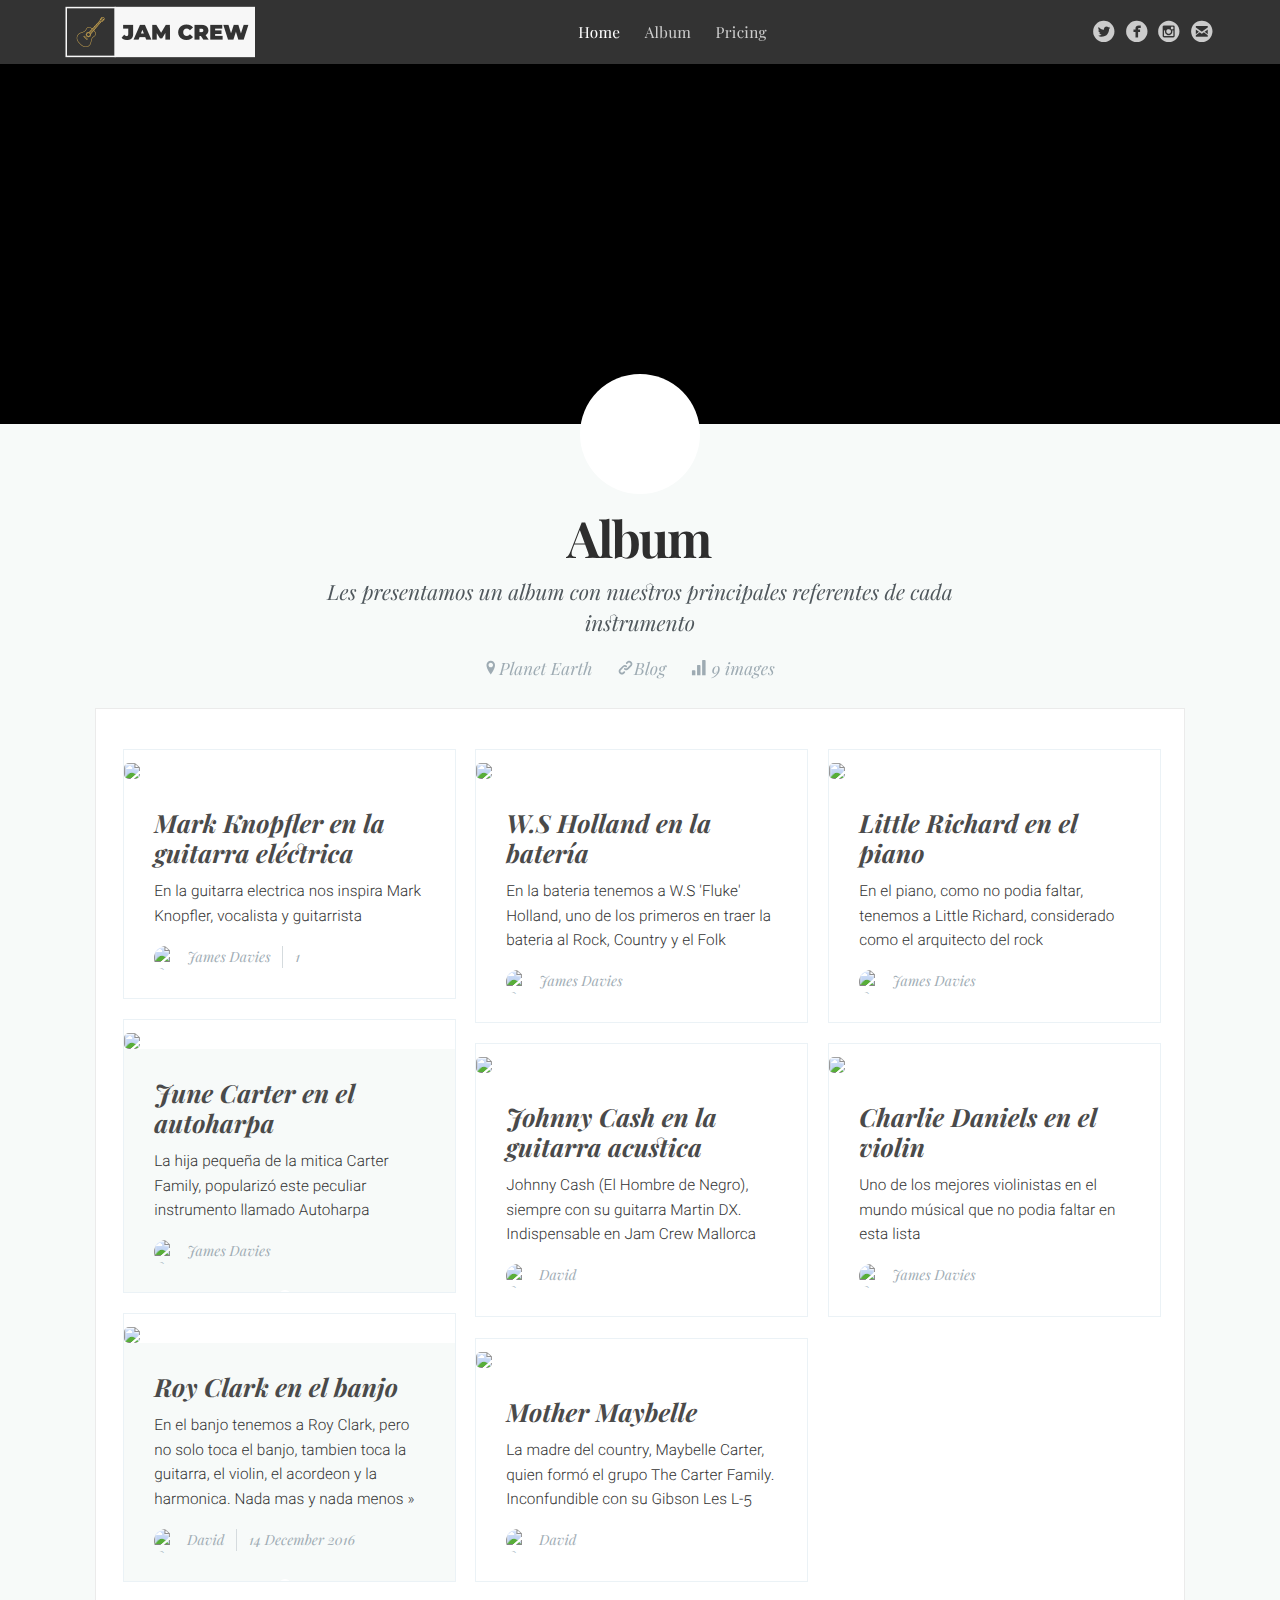
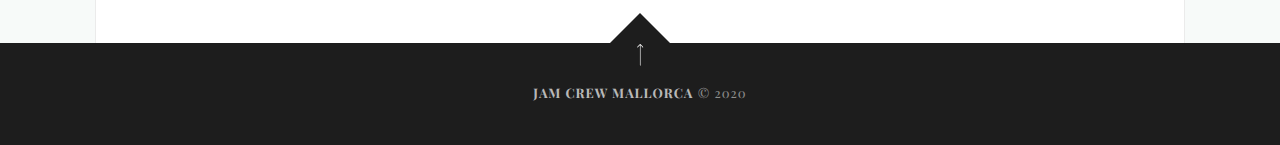
==== commit e9b3590e: "xd" ====
--- a/album.html
+++ b/album.html
@@ -13,7 +13,7 @@
 <body class="author-template">
 <div class="site-wrapper">
 	<nav class="main-nav overlay clearfix">
-        <a class="blog-logo" href="index.html"><img src="assets/img/logo.png" alt="Fashion Critiques" width="150%"/></a>
+        <a class="blog-logo" href="blog.html"><img src="assets/img/logo.png" alt="Fashion Critiques" width="150%"/></a>
 		<ul id="menu">
 			<li class="nav-home nav-current" role="presentation"><a href="./blog.html">Home</a></li>
 			<li class="nav-article-example" role="presentation"><a href="./album.html">Album</a></li>
